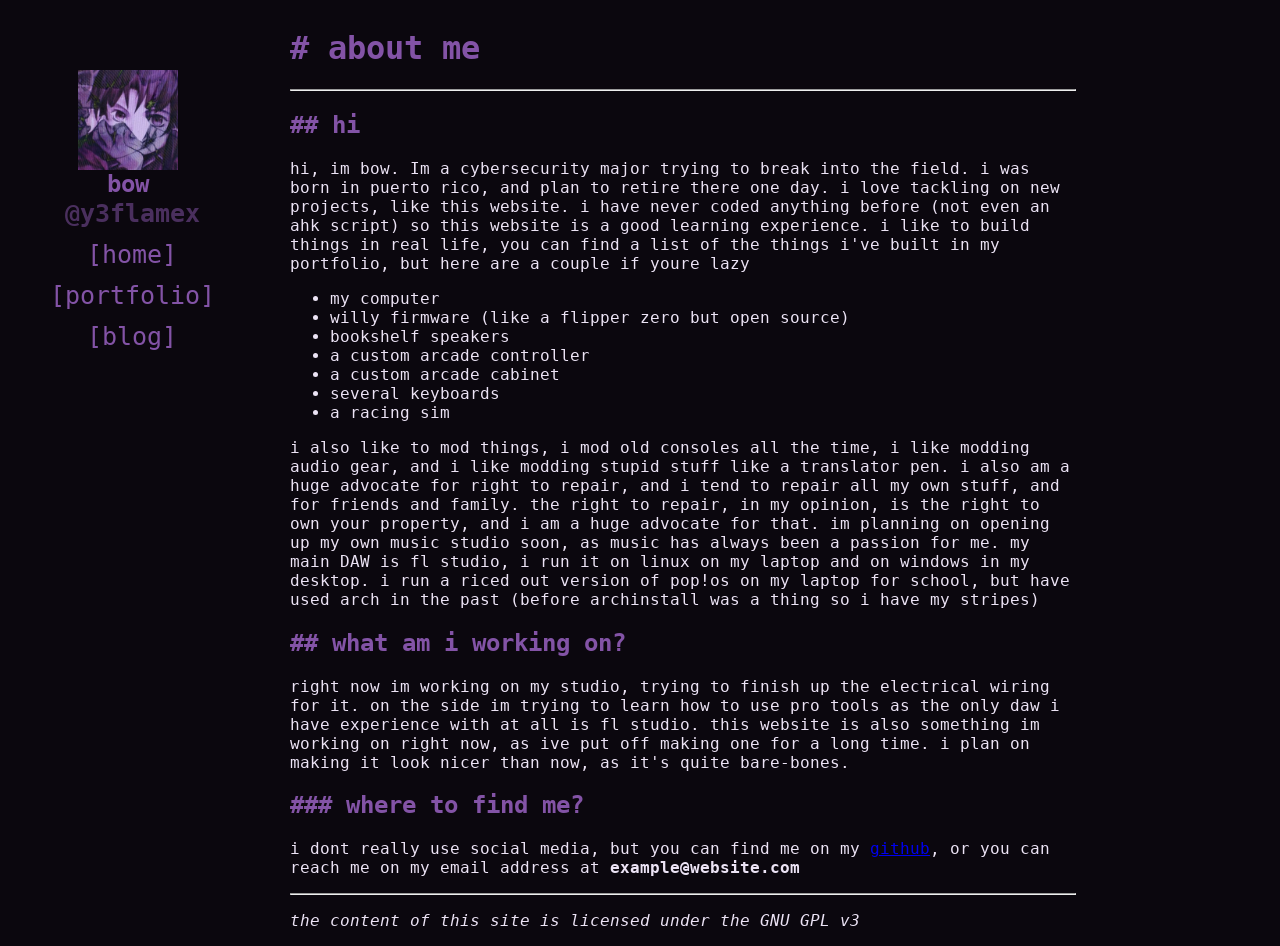
==== index.html @ db8b8a21 "meow" ====
<!DOCTYPE html>
<html>
<head>
    <link rel="stylesheet" href="/assets/styles/styles.css">
    <title>bowsite lol</title>
</head>
<body>
<aside>
    <div class="navbar">
        <div class="profile-container">
            <img class="profile-picture" src="/assets/images/profile.png" width="64">
            <h1>bow</h1>
            <h1><a href="https://github.com/y3flamex" target="_blank">@y3flamex</a></h1>
            <nav>
                <a href="/">[home]</a>
                <a href="/portfolio.html">[portfolio]</a>
                <a href="/blog.html">[blog]</a>
            </nav>
        </div>
    </div>
</aside>
<div class="content">
    <header>
        <h1># about me</h1>
        <hr>
    </header>

    <main>
        <section>
            <h2>## hi</h2>
            <p>hi, im bow. Im a cybersecurity major trying to break into the field. i was born in puerto rico, and plan to retire there one day. i love tackling on new projects, like this website. i have never coded anything before (not even an ahk script) so this website is a good learning experience. i like to build things in real life, you can find a list of the things i've built in my portfolio, but here are a couple if youre lazy</p>
            <ul>
                <li>my computer</li>
                <li>willy firmware (like a flipper zero but open source)</li>
                <li>bookshelf speakers</li>
                <li>a custom arcade controller</li>
                <li>a custom arcade cabinet</li>
                <li>several keyboards</li>
                <li>a racing sim</li>
            </section>
        <section>
            <p>i also like to mod things, i mod old consoles all the time, i like modding audio gear, and i like modding stupid stuff like a translator pen. i also am a huge advocate for right to repair, and i tend to repair all my own stuff, and for friends and family. the right to repair, in my opinion, is the right to own your property, and i am a huge advocate for that. im planning on opening up my own music studio soon, as music has always been a passion for me. my main DAW is fl studio, i run it on linux on my laptop and on windows in my desktop. i run a riced out version of pop!os on my laptop for school, but have used arch in the past (before archinstall was a thing so i have my stripes)
            </p>
            </section> 
        <section>
            <h2>## what am i working on?</h2>
            <p>right now im working on my studio, trying to finish up the electrical wiring for it. on the side im trying to learn how to use pro tools as the only daw i have experience with at all is fl studio. this website is also something im working on right now, as ive put off making one for a long time. i plan on making it look nicer than now, as it's quite bare-bones.</p>
        </section>
        <section>
            <h2>### where to find me?</h2>
            <p>i dont really use social media, but you can find me on my <a href="https://github.com/Y3flamex">github</a>, or you can reach me on my email address at <b>example@website.com</b>
        </section>
    </main>

    <footer>
        <hr>
        <i><p>the content of this site is licensed under the GNU GPL v3</p></i>
    </footer>
</div class="content">

</body>
</html>
---- assets/styles/styles.css ----
@font-face {
    font-family: 'DejaVu';
    src: url('/assets/fonts/DejaVuSansMono.ttf') format('truetype'),
         url('/assets/fonts/DejaVuSansMono-Bold.ttf') format('truetype'),
         url('/assets/fonts/DejaVuSansMono-BoldOblique.ttf') format('truetype'),
         url('/assets/fonts/DejaVuSansMono-Oblique.ttf') format('truetype');
}

h1, h2, h3, h4, h5, h6 {
    color: #8353a6; /* Set text color */
}

/* Set background color */
body {
    background-color: #0b070e;
    color: #ece3f5; /* Set text color */
    margin-left: 290px; /* Adjust margin to accommodate sidebar width */
}

/* The sidebar menu */
.navbar {
    position: fixed; /* or absolute, depending on your layout */
    top: 0;
    left: 0;
    width: 256px; /* Adjust width as needed */
    height: 100vh; /* Full height */
    z-index: 1; /* Ensure it's behind other content */
    overflow-y: auto; /* Optional: Add scroll if content overflows */
}

/* The navigation menu links */
.navbar a {
    padding: 6px 8px 6px 16px;
    text-decoration: none;
    font-size: 25px;
    color: #8353a6;
    display: flex;
    flex-direction: column;
    align-items: center;
}

/* When you mouse over the navigation links, change their color */
.navbar a:hover {
    color: #ece3f5;
}

/* Style page content */
.main {
    margin-left: 160px; /* Same as the width of the sidebar */
    padding: 0px 10px;
    position: relative;
    z-index: 0; /* Ensure main content is below the sidebar */
}

/* On smaller screens, where height is less than 450px, change the style of the sidebar (less padding and a smaller font size) */
@media screen and (max-height: 450px) {
    .navbar {padding-top: 15px;}
    .navbar a {font-size: 18px;}
}
.profile-container {
    text-align: center;
}
.profile-container h1 {
    margin: 0;
}

.profile-container h1 + h1 {
    margin-top: -5px; /* Adjust this value to move closer or further away */
}
.profile-picture {
    display: block;
    margin: 0 auto;
}
aside {
    display: flex;
    justify-content: center;
}

.navbar {
    display: flex;
    flex-direction: column;
    align-items: center;
}

.profile-container {
    text-align: center;
}

.profile-container h1 a {
    color: #4a2f5e;
}
.content {
    width: 80%; /* Adjust the percentage as needed */
    max-width: 1024px; /* Ensure it doesn't get too wide on large screens */
}
.navbar {
    padding-top: 70px
}
.profile-picture {
    width: 100px;
    height: 100px;
}
@font-face {
    font-family: 'DejaVu';
    src: url('/assets/fonts/DejaVuSansMono.ttf') format('truetype');
    font-weight: normal;
    font-style: normal;
}

@font-face {
    font-family: 'DejaVu';
    src: url('/assets/fonts/DejaVuSansMono-Bold.ttf') format('truetype');
    font-weight: bold;
    font-style: normal;
}

@font-face {
    font-family: 'DejaVu';
    src: url('/assets/fonts/DejaVuSansMono-Oblique.ttf') format('truetype');
    font-weight: normal;
    font-style: italic;
}

@font-face {
    font-family: 'DejaVu';
    src: url('/assets/fonts/DejaVuSansMono-BoldOblique.ttf') format('truetype');
    font-weight: bold;
    font-style: italic;
}
body {
    font-family: 'DejaVu', sans-serif;
}
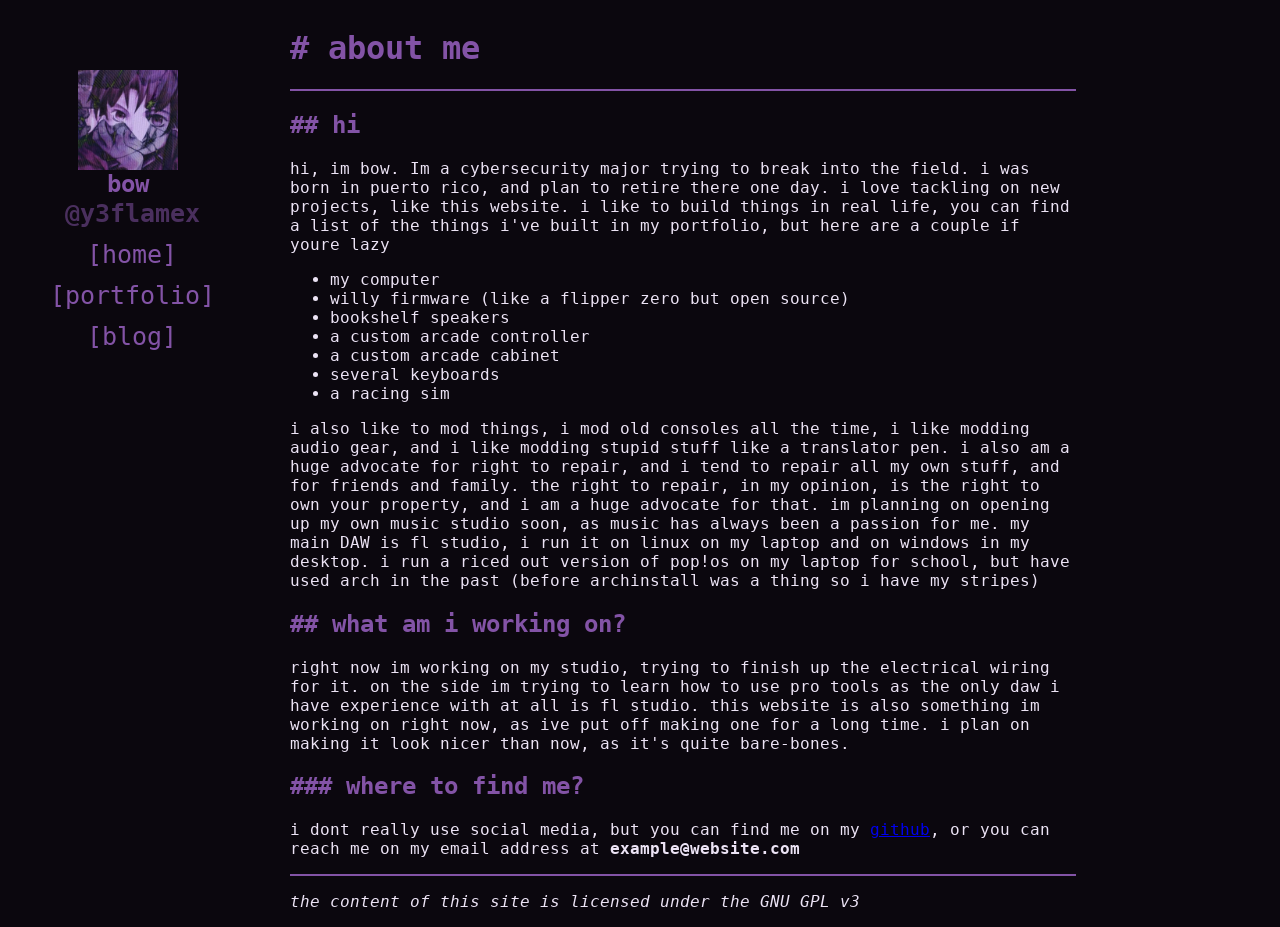
==== commit 92d0a3d5: "website updated code and shit" ====
--- a/index.html
+++ b/index.html
@@ -1,14 +1,14 @@
 <!DOCTYPE html>
 <html>
 <head>
-    <link rel="stylesheet" href="/assets/styles/styles.css">
+    <link rel="stylesheet" href="./assets/styles/styles.css">
     <title>bowsite lol</title>
 </head>
 <body>
 <aside>
     <div class="navbar">
         <div class="profile-container">
-            <img class="profile-picture" src="/assets/images/profile.png" width="64">
+            <img class="profile-picture" src="./assets/images/profile.png" width="64">
             <h1>bow</h1>
             <h1><a href="https://github.com/y3flamex" target="_blank">@y3flamex</a></h1>
             <nav>
@@ -28,7 +28,7 @@
     <main>
         <section>
             <h2>## hi</h2>
-            <p>hi, im bow. Im a cybersecurity major trying to break into the field. i was born in puerto rico, and plan to retire there one day. i love tackling on new projects, like this website. i have never coded anything before (not even an ahk script) so this website is a good learning experience. i like to build things in real life, you can find a list of the things i've built in my portfolio, but here are a couple if youre lazy</p>
+                <p>hi, im bow. Im a cybersecurity major trying to break into the field. i was born in puerto rico, and plan to retire there one day. i love tackling on new projects, like this website. i like to build things in real life, you can find a list of the things i've built in my portfolio, but here are a couple if youre lazy</p>
             <ul>
                 <li>my computer</li>
                 <li>willy firmware (like a flipper zero but open source)</li>
--- a/assets/styles/styles.css
+++ b/assets/styles/styles.css
@@ -130,3 +130,11 @@
 body {
     font-family: 'DejaVu', sans-serif;
 }
+
+hr{
+    border:0;
+    margin:0;
+    width:100%;
+    height:2px;
+    background:#8353a6;
+}
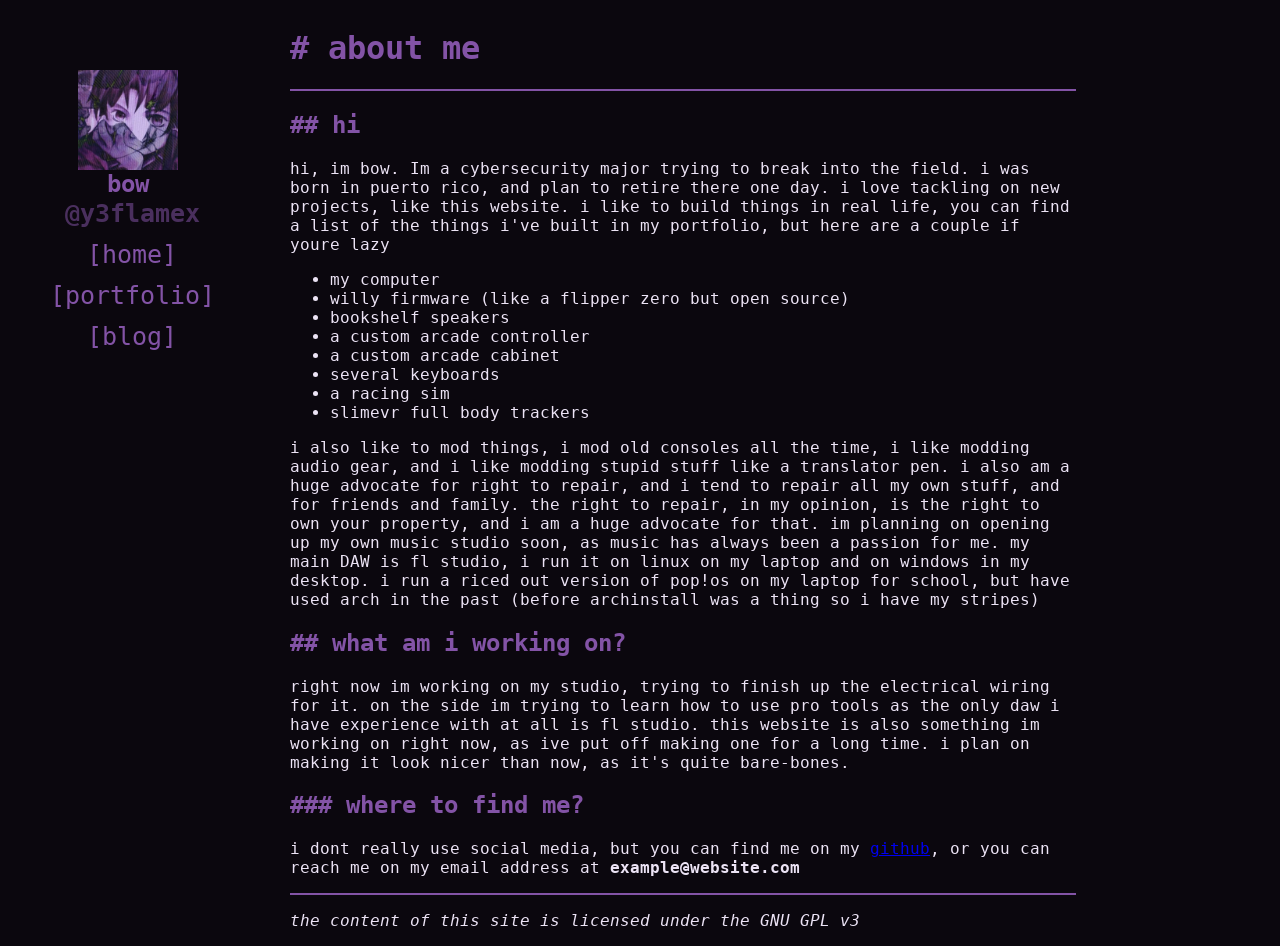
==== commit 866b6247: "added the fact that i made my own slimevr trackers" ====
--- a/index.html
+++ b/index.html
@@ -37,6 +37,7 @@
                 <li>a custom arcade cabinet</li>
                 <li>several keyboards</li>
                 <li>a racing sim</li>
+                <li>slimevr full body trackers</li>
             </section>
         <section>
             <p>i also like to mod things, i mod old consoles all the time, i like modding audio gear, and i like modding stupid stuff like a translator pen. i also am a huge advocate for right to repair, and i tend to repair all my own stuff, and for friends and family. the right to repair, in my opinion, is the right to own your property, and i am a huge advocate for that. im planning on opening up my own music studio soon, as music has always been a passion for me. my main DAW is fl studio, i run it on linux on my laptop and on windows in my desktop. i run a riced out version of pop!os on my laptop for school, but have used arch in the past (before archinstall was a thing so i have my stripes)
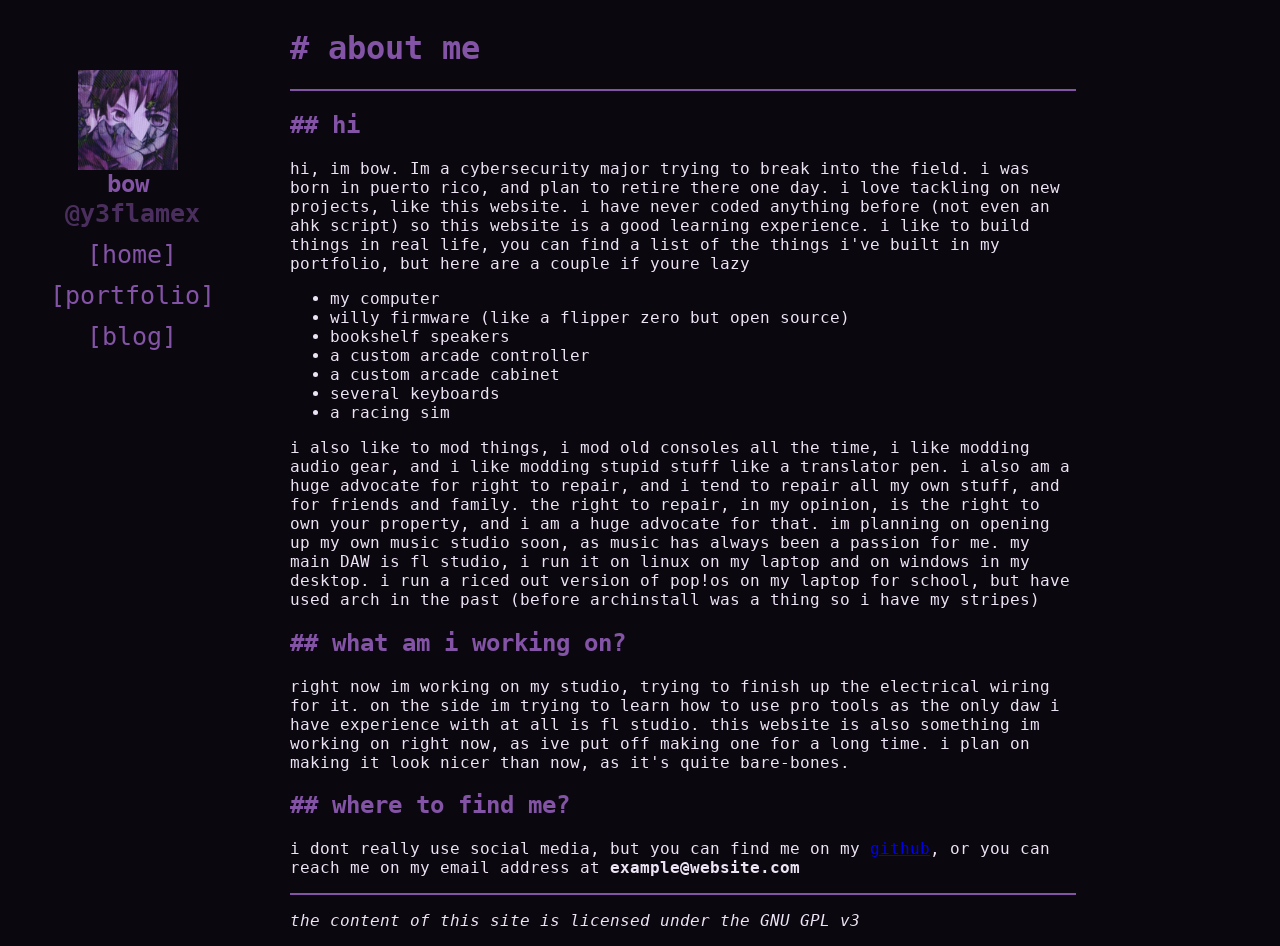
==== commit f1580baf: "fixing the hashtag on the last thingimabob" ====
--- a/index.html
+++ b/index.html
@@ -1,14 +1,14 @@
 <!DOCTYPE html>
 <html>
 <head>
-    <link rel="stylesheet" href="./assets/styles/styles.css">
+    <link rel="stylesheet" href="/assets/styles/styles.css">
     <title>bowsite lol</title>
 </head>
 <body>
 <aside>
     <div class="navbar">
         <div class="profile-container">
-            <img class="profile-picture" src="./assets/images/profile.png" width="64">
+            <img class="profile-picture" src="/assets/images/profile.png" width="64">
             <h1>bow</h1>
             <h1><a href="https://github.com/y3flamex" target="_blank">@y3flamex</a></h1>
             <nav>
@@ -28,7 +28,7 @@
     <main>
         <section>
             <h2>## hi</h2>
-                <p>hi, im bow. Im a cybersecurity major trying to break into the field. i was born in puerto rico, and plan to retire there one day. i love tackling on new projects, like this website. i like to build things in real life, you can find a list of the things i've built in my portfolio, but here are a couple if youre lazy</p>
+            <p>hi, im bow. Im a cybersecurity major trying to break into the field. i was born in puerto rico, and plan to retire there one day. i love tackling on new projects, like this website. i have never coded anything before (not even an ahk script) so this website is a good learning experience. i like to build things in real life, you can find a list of the things i've built in my portfolio, but here are a couple if youre lazy</p>
             <ul>
                 <li>my computer</li>
                 <li>willy firmware (like a flipper zero but open source)</li>
@@ -37,7 +37,6 @@
                 <li>a custom arcade cabinet</li>
                 <li>several keyboards</li>
                 <li>a racing sim</li>
-                <li>slimevr full body trackers</li>
             </section>
         <section>
             <p>i also like to mod things, i mod old consoles all the time, i like modding audio gear, and i like modding stupid stuff like a translator pen. i also am a huge advocate for right to repair, and i tend to repair all my own stuff, and for friends and family. the right to repair, in my opinion, is the right to own your property, and i am a huge advocate for that. im planning on opening up my own music studio soon, as music has always been a passion for me. my main DAW is fl studio, i run it on linux on my laptop and on windows in my desktop. i run a riced out version of pop!os on my laptop for school, but have used arch in the past (before archinstall was a thing so i have my stripes)
@@ -48,7 +47,7 @@
             <p>right now im working on my studio, trying to finish up the electrical wiring for it. on the side im trying to learn how to use pro tools as the only daw i have experience with at all is fl studio. this website is also something im working on right now, as ive put off making one for a long time. i plan on making it look nicer than now, as it's quite bare-bones.</p>
         </section>
         <section>
-            <h2>### where to find me?</h2>
+            <h2>## where to find me?</h2>
             <p>i dont really use social media, but you can find me on my <a href="https://github.com/Y3flamex">github</a>, or you can reach me on my email address at <b>example@website.com</b>
         </section>
     </main>
@@ -60,4 +59,4 @@
 </div class="content">
 
 </body>
-</html>+</html>
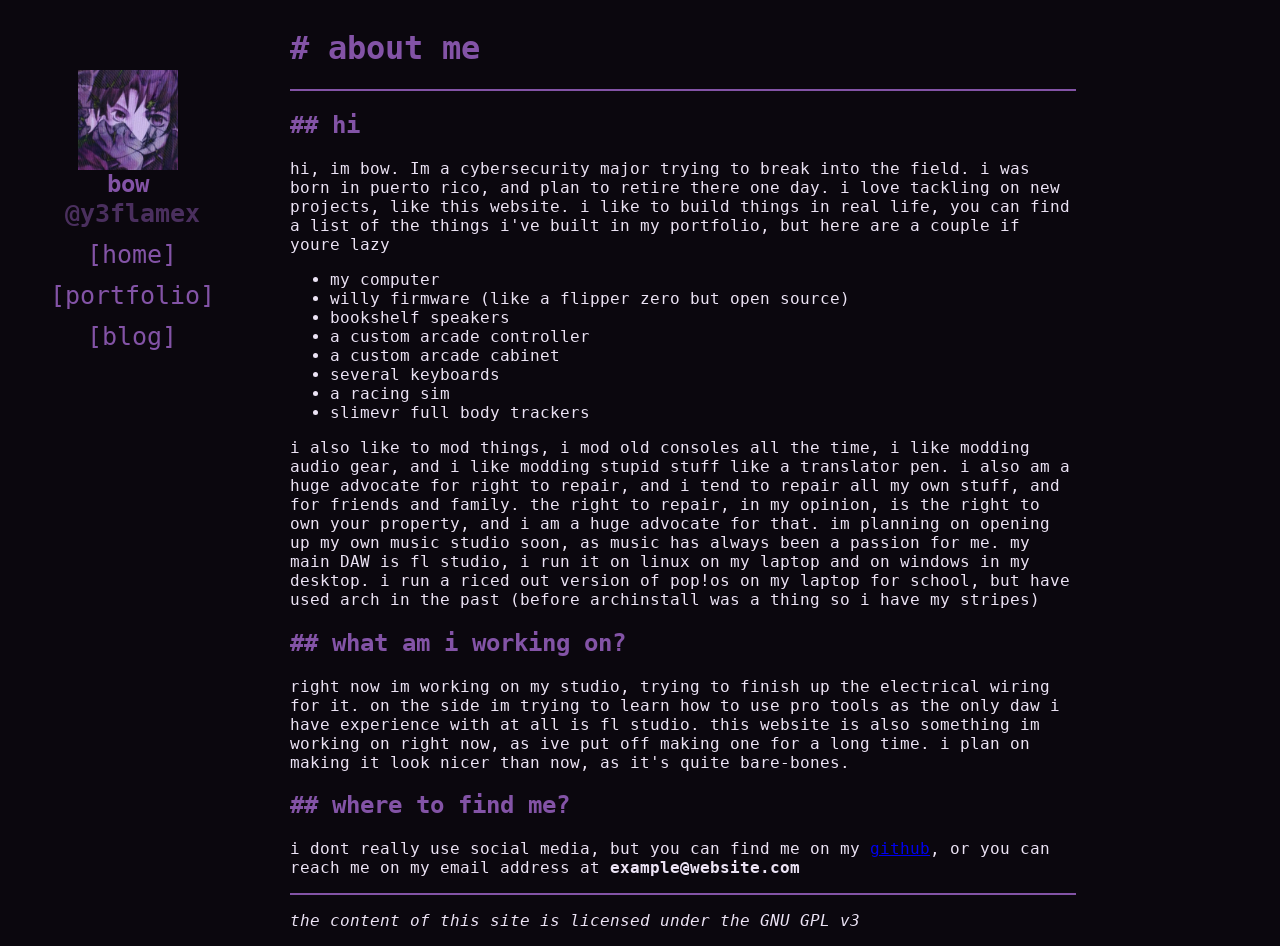
==== commit aa787cb6: "Merge branch 'main' of https://github.com/Y3flamex/website" ====
--- a/index.html
+++ b/index.html
@@ -1,14 +1,14 @@
 <!DOCTYPE html>
 <html>
 <head>
-    <link rel="stylesheet" href="/assets/styles/styles.css">
+    <link rel="stylesheet" href="./assets/styles/styles.css">
     <title>bowsite lol</title>
 </head>
 <body>
 <aside>
     <div class="navbar">
         <div class="profile-container">
-            <img class="profile-picture" src="/assets/images/profile.png" width="64">
+            <img class="profile-picture" src="./assets/images/profile.png" width="64">
             <h1>bow</h1>
             <h1><a href="https://github.com/y3flamex" target="_blank">@y3flamex</a></h1>
             <nav>
@@ -28,7 +28,7 @@
     <main>
         <section>
             <h2>## hi</h2>
-            <p>hi, im bow. Im a cybersecurity major trying to break into the field. i was born in puerto rico, and plan to retire there one day. i love tackling on new projects, like this website. i have never coded anything before (not even an ahk script) so this website is a good learning experience. i like to build things in real life, you can find a list of the things i've built in my portfolio, but here are a couple if youre lazy</p>
+                <p>hi, im bow. Im a cybersecurity major trying to break into the field. i was born in puerto rico, and plan to retire there one day. i love tackling on new projects, like this website. i like to build things in real life, you can find a list of the things i've built in my portfolio, but here are a couple if youre lazy</p>
             <ul>
                 <li>my computer</li>
                 <li>willy firmware (like a flipper zero but open source)</li>
@@ -37,6 +37,7 @@
                 <li>a custom arcade cabinet</li>
                 <li>several keyboards</li>
                 <li>a racing sim</li>
+                <li>slimevr full body trackers</li>
             </section>
         <section>
             <p>i also like to mod things, i mod old consoles all the time, i like modding audio gear, and i like modding stupid stuff like a translator pen. i also am a huge advocate for right to repair, and i tend to repair all my own stuff, and for friends and family. the right to repair, in my opinion, is the right to own your property, and i am a huge advocate for that. im planning on opening up my own music studio soon, as music has always been a passion for me. my main DAW is fl studio, i run it on linux on my laptop and on windows in my desktop. i run a riced out version of pop!os on my laptop for school, but have used arch in the past (before archinstall was a thing so i have my stripes)
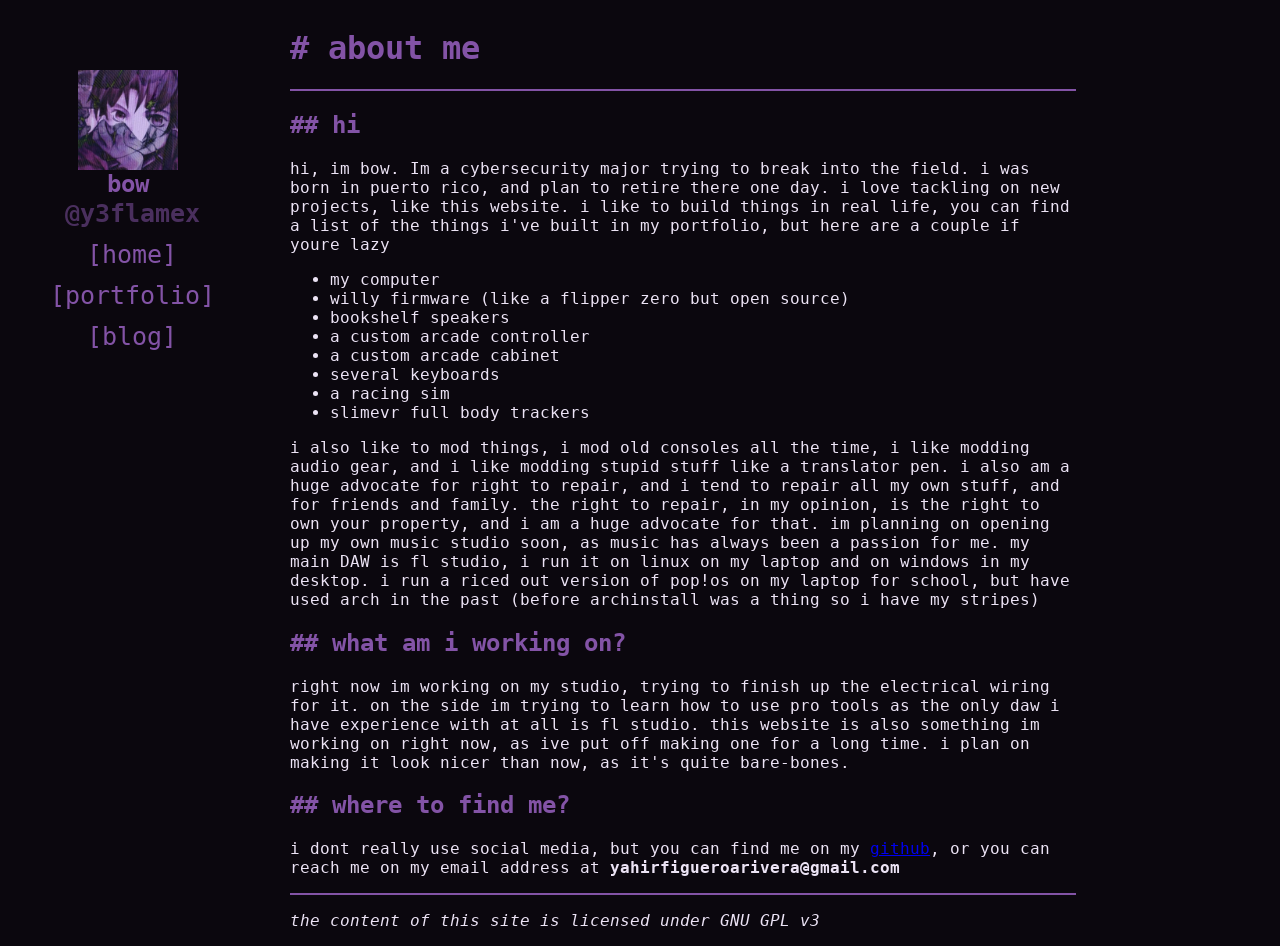
==== commit 15844f4f: "version 2" ====
--- a/index.html
+++ b/index.html
@@ -13,8 +13,8 @@
             <h1><a href="https://github.com/y3flamex" target="_blank">@y3flamex</a></h1>
             <nav>
                 <a href="/">[home]</a>
-                <a href="/portfolio.html">[portfolio]</a>
-                <a href="/blog.html">[blog]</a>
+                <a href="/portfolio/index.html">[portfolio]</a>
+                <a href="/blog/index.html">[blog]</a>
             </nav>
         </div>
     </div>
@@ -49,13 +49,13 @@
         </section>
         <section>
             <h2>## where to find me?</h2>
-            <p>i dont really use social media, but you can find me on my <a href="https://github.com/Y3flamex">github</a>, or you can reach me on my email address at <b>example@website.com</b>
+            <p>i dont really use social media, but you can find me on my <a href="https://github.com/Y3flamex">github</a>, or you can reach me on my email address at <b>yahirfigueroarivera@gmail.com</b>
         </section>
     </main>
 
     <footer>
         <hr>
-        <i><p>the content of this site is licensed under the GNU GPL v3</p></i>
+        <i><p>the content of this site is licensed under   GNU GPL v3</p></i>
     </footer>
 </div class="content">
 
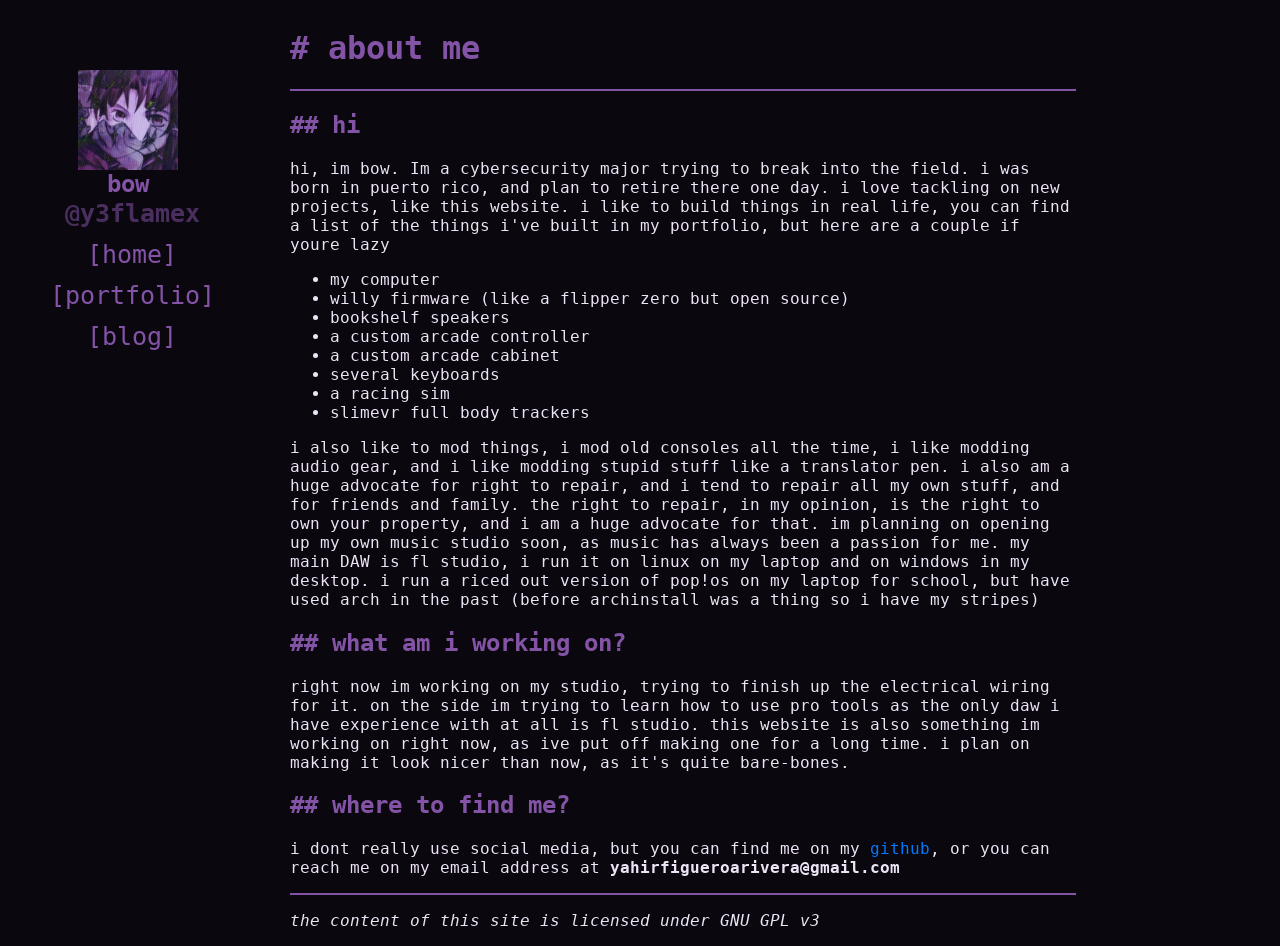
==== commit c5d145b6: "attempting to fix hotlinks" ====
--- a/index.html
+++ b/index.html
@@ -12,9 +12,9 @@
             <h1>bow</h1>
             <h1><a href="https://github.com/y3flamex" target="_blank">@y3flamex</a></h1>
             <nav>
-                <a href="/">[home]</a>
-                <a href="/portfolio/index.html">[portfolio]</a>
-                <a href="/blog/index.html">[blog]</a>
+                <a href="./">[home]</a>
+                <a href="./portfolio/index.html">[portfolio]</a>
+                <a href="./blog/index.html">[blog]</a>
             </nav>
         </div>
     </div>
--- a/assets/styles/styles.css
+++ b/assets/styles/styles.css
@@ -138,3 +138,18 @@
     height:2px;
     background:#8353a6;
 }
+.current-page {
+    pointer-events: none;
+    color: gray;
+    text-decoration: none;
+}
+/* Style for all links */
+a {
+    color: #007bff; /* Replace this with the color used for @y3flamex */
+    text-decoration: none; /* Optional: Removes underline */
+}
+
+/* Optional: Add hover effect for links */
+a:hover {
+    text-decoration: underline;
+}
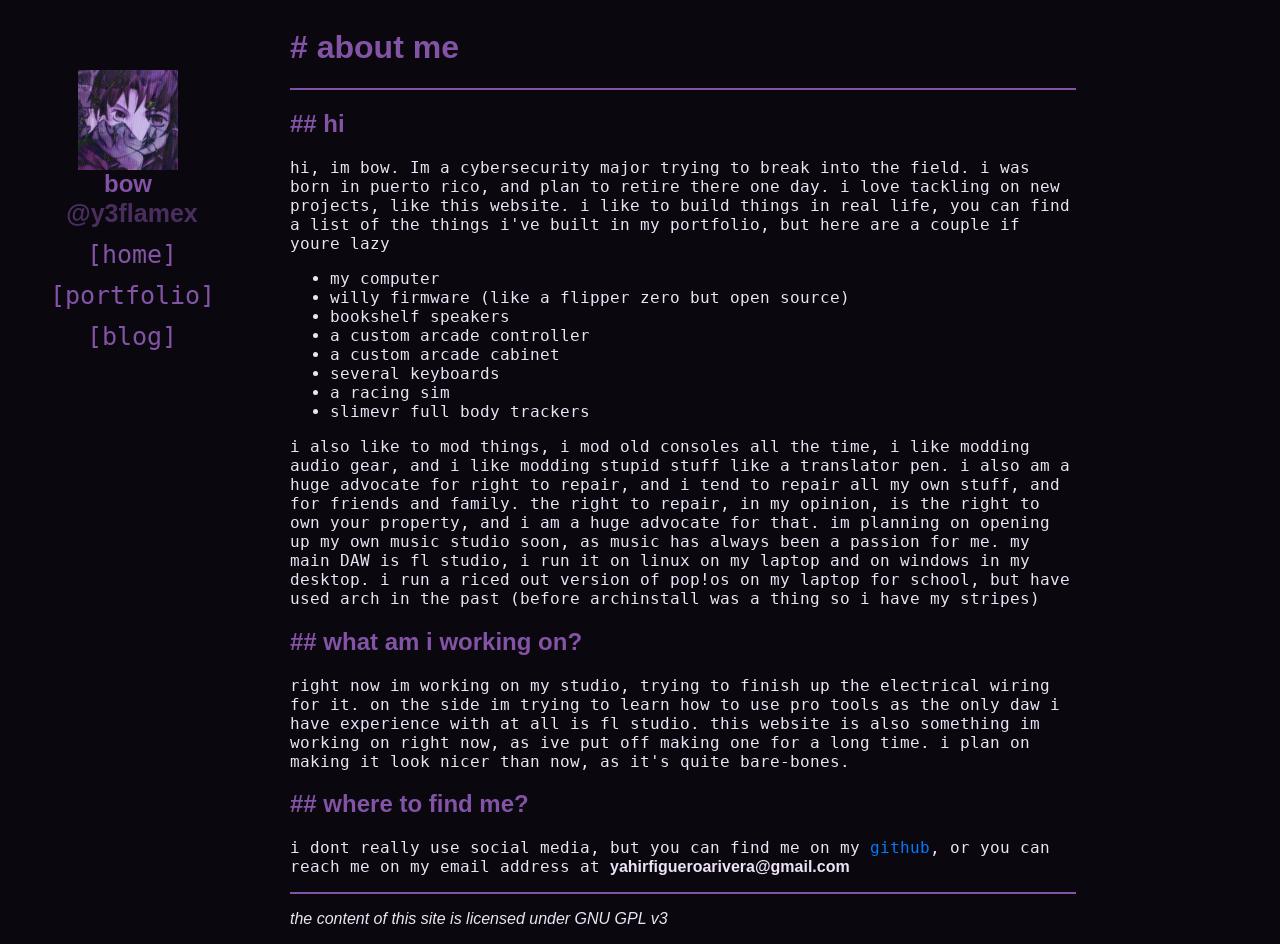
==== commit cc4927ac: "font fix" ====
--- a/index.html
+++ b/index.html
@@ -2,7 +2,7 @@
 <html>
 <head>
     <link rel="stylesheet" href="./assets/styles/styles.css">
-    <title>bowsite lol</title>
+    <title>[about me.]</title>
 </head>
 <body>
 <aside>
--- a/assets/styles/styles.css
+++ b/assets/styles/styles.css
@@ -1,9 +1,9 @@
 @font-face {
     font-family: 'DejaVu';
-    src: url('/assets/fonts/DejaVuSansMono.ttf') format('truetype'),
-         url('/assets/fonts/DejaVuSansMono-Bold.ttf') format('truetype'),
-         url('/assets/fonts/DejaVuSansMono-BoldOblique.ttf') format('truetype'),
-         url('/assets/fonts/DejaVuSansMono-Oblique.ttf') format('truetype');
+    src: url('../fonts/DejaVuSansMono.ttf') format('truetype'),
+         url('../fonts/DejaVuSansMono-Bold.ttf') format('truetype'),
+         url('../fonts/DejaVuSansMono-BoldOblique.ttf') format('truetype'),
+         url('../fonts/DejaVuSansMono-Oblique.ttf') format('truetype');
 }
 
 h1, h2, h3, h4, h5, h6 {
@@ -102,28 +102,28 @@
 }
 @font-face {
     font-family: 'DejaVu';
-    src: url('/assets/fonts/DejaVuSansMono.ttf') format('truetype');
+    src: url('../../fonts/DejaVuSansMono.ttf') format('truetype');
     font-weight: normal;
     font-style: normal;
 }
 
 @font-face {
     font-family: 'DejaVu';
-    src: url('/assets/fonts/DejaVuSansMono-Bold.ttf') format('truetype');
+    src: url('../../fonts/DejaVuSansMono-Bold.ttf') format('truetype');
     font-weight: bold;
     font-style: normal;
 }
 
 @font-face {
     font-family: 'DejaVu';
-    src: url('/assets/fonts/DejaVuSansMono-Oblique.ttf') format('truetype');
+    src: url('../../fonts/DejaVuSansMono-Oblique.ttf') format('truetype');
     font-weight: normal;
     font-style: italic;
 }
 
 @font-face {
     font-family: 'DejaVu';
-    src: url('/assets/fonts/DejaVuSansMono-BoldOblique.ttf') format('truetype');
+    src: url('../../fonts/DejaVuSansMono-BoldOblique.ttf') format('truetype');
     font-weight: bold;
     font-style: italic;
 }
